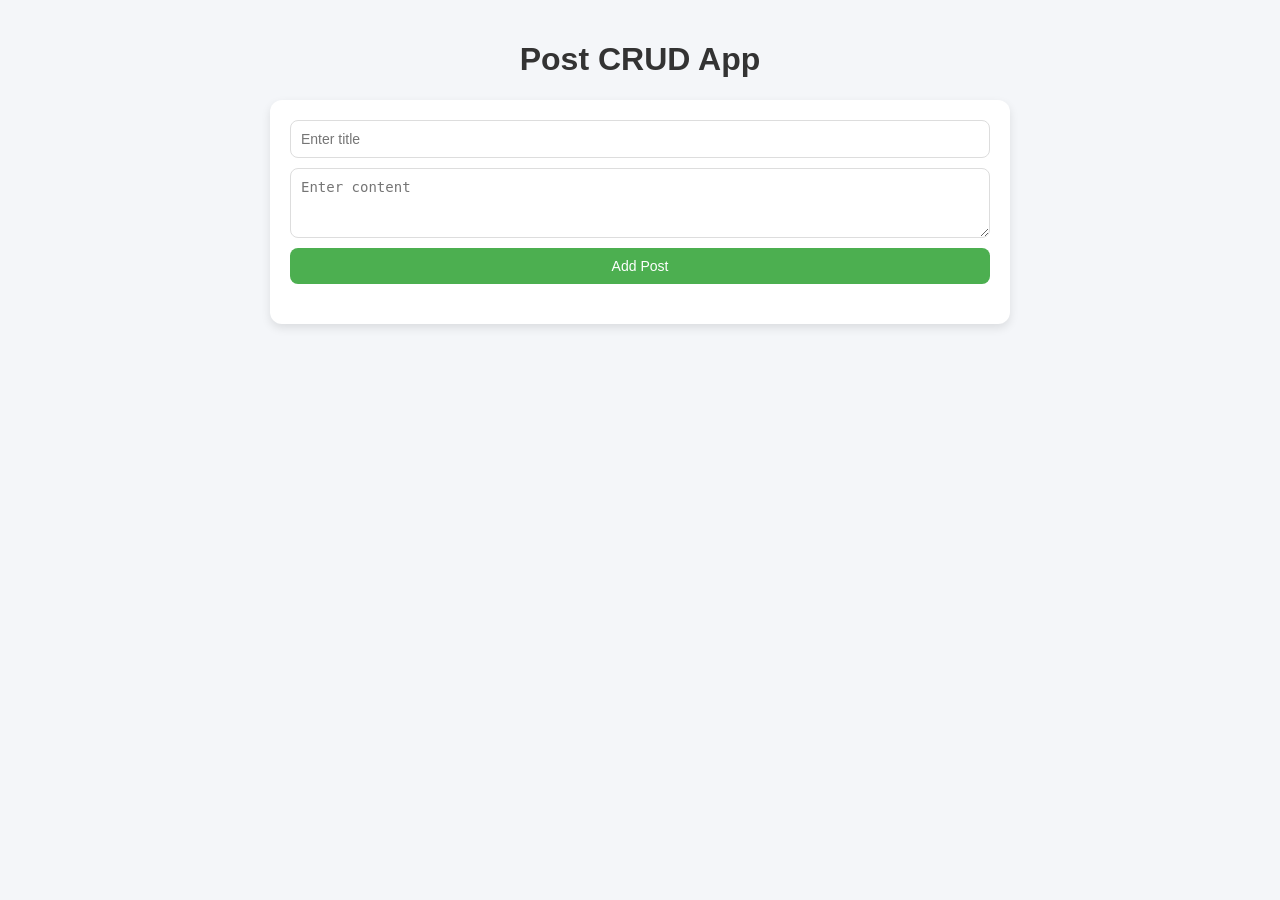
==== post_crud_app/index.html @ da219340 "Add files via upload" ====
<!DOCTYPE html>
<html lang="en">
<head>
  <meta charset="UTF-8">
  <meta name="viewport" content="width=device-width, initial-scale=1.0">
  <title>Post CRUD App</title>
  <link rel="stylesheet" href="style.css">
</head>
<body>
  <h1>Post CRUD App</h1>
  <div class="container">
    <form id="postForm">
      <input type="text" id="title" placeholder="Enter title" required>
      <textarea id="content" rows="3" placeholder="Enter content" required></textarea>
      <button type="submit">Add Post</button>
    </form>

    <div id="posts"></div>
  </div>

  <script src="script.js"></script>
</body>
</html>
---- post_crud_app/style.css ----
body {
  font-family: Arial, sans-serif;
  background: #f4f6f9;
  margin: 0;
  padding: 20px;
}

h1 {
  text-align: center;
  color: #333;
}

.container {
  max-width: 700px;
  margin: 0 auto;
  background: #fff;
  padding: 20px;
  border-radius: 12px;
  box-shadow: 0 4px 10px rgba(0,0,0,0.1);
}

form {
  display: flex;
  flex-direction: column;
  gap: 10px;
  margin-bottom: 20px;
}

input, textarea {
  padding: 10px;
  border: 1px solid #ddd;
  border-radius: 8px;
  font-size: 14px;
}

button {
  padding: 10px;
  border: none;
  border-radius: 8px;
  background: #4CAF50;
  color: white;
  cursor: pointer;
  font-size: 14px;
}

button:hover {
  background: #45a049;
}

.post {
  background: #fafafa;
  border: 1px solid #ddd;
  padding: 15px;
  margin-bottom: 10px;
  border-radius: 10px;
  position: relative;
}

.post h3 {
  margin: 0 0 8px;
}

.actions {
  position: absolute;
  top: 10px;
  right: 10px;
}

.actions button {
  margin-left: 5px;
  padding: 5px 10px;
  font-size: 12px;
}

.edit {
  background: #ffa500;
}

.delete {
  background: #e53935;
}
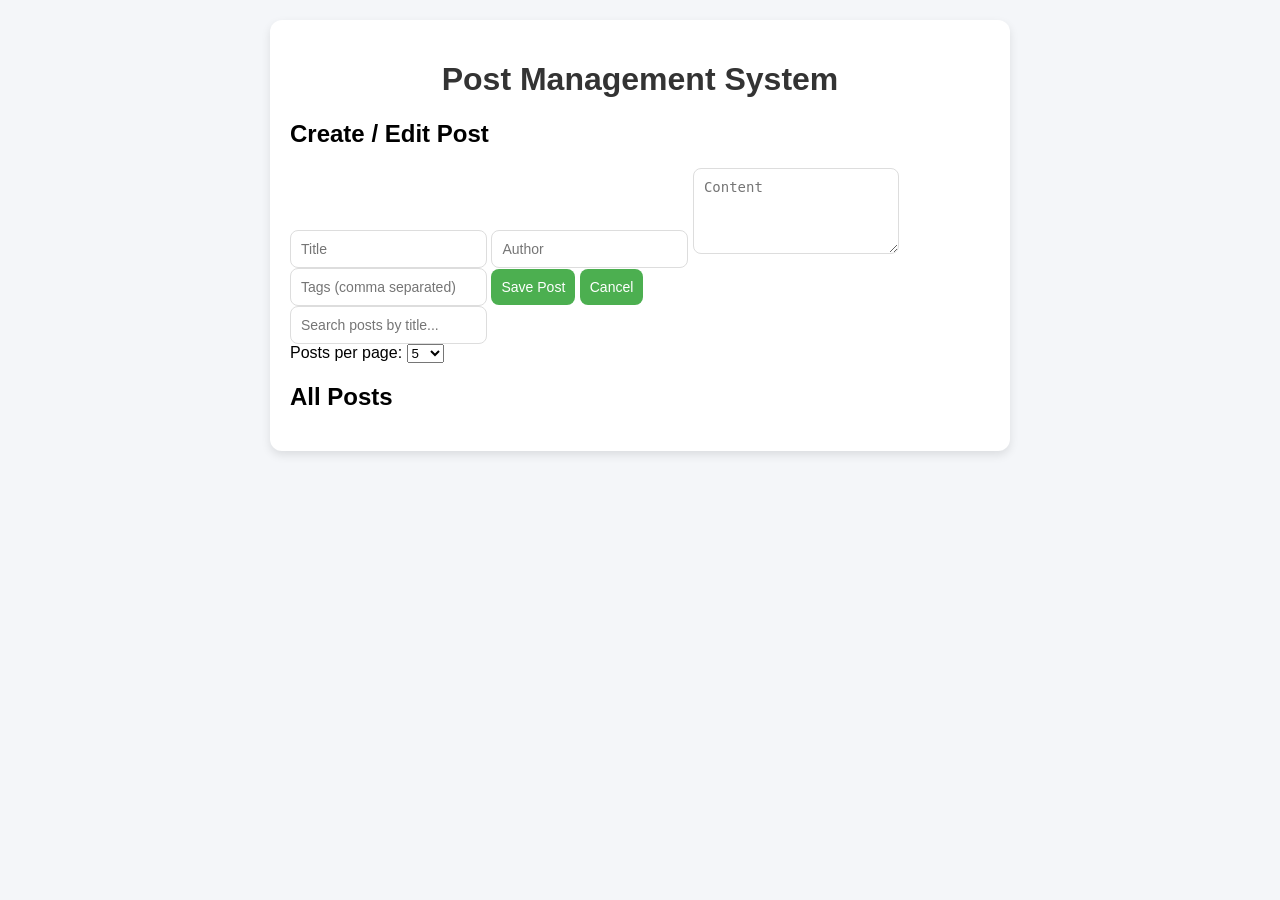
==== commit 41eff952: "Rename app title and update form structure" ====
--- a/post_crud_app/index.html
+++ b/post_crud_app/index.html
@@ -3,21 +3,40 @@
 <head>
   <meta charset="UTF-8">
   <meta name="viewport" content="width=device-width, initial-scale=1.0">
-  <title>Post CRUD App</title>
+  <title>Post Management System</title>
   <link rel="stylesheet" href="style.css">
 </head>
 <body>
-  <h1>Post CRUD App</h1>
   <div class="container">
-    <form id="postForm">
-      <input type="text" id="title" placeholder="Enter title" required>
-      <textarea id="content" rows="3" placeholder="Enter content" required></textarea>
-      <button type="submit">Add Post</button>
-    </form>
+    <h1>Post Management System</h1>
+    <div>
+      <h2>Create / Edit Post</h2>
+      <input type="hidden" id="postId">
+      <input type="text" id="title" placeholder="Title" required>
+      <input type="text" id="author" placeholder="Author" required>
+      <textarea id="content" placeholder="Content" rows="4" required></textarea>
+      <input type="text" id="tags" placeholder="Tags (comma separated)">
+      <button class="add" onclick="savePost()">Save Post</button>
+      <button class="cancel" onclick="resetForm()">Cancel</button>
+    </div>
 
-    <div id="posts"></div>
+    <div class="search-box">
+      <input type="text" id="search" placeholder="Search posts by title..." onkeyup="renderPosts()">
+    </div>
+
+    <div class="per-page">
+      <label for="perPage">Posts per page:</label>
+      <select id="perPage" onchange="changePostsPerPage()">
+        <option value="5">5</option>
+        <option value="10">10</option>
+      </select>
+    </div>
+
+    <h2>All Posts</h2>
+    <div id="postList"></div>
+    <div class="pagination" id="pagination"></div>
   </div>
 
   <script src="script.js"></script>
 </body>
-</html>+</html>
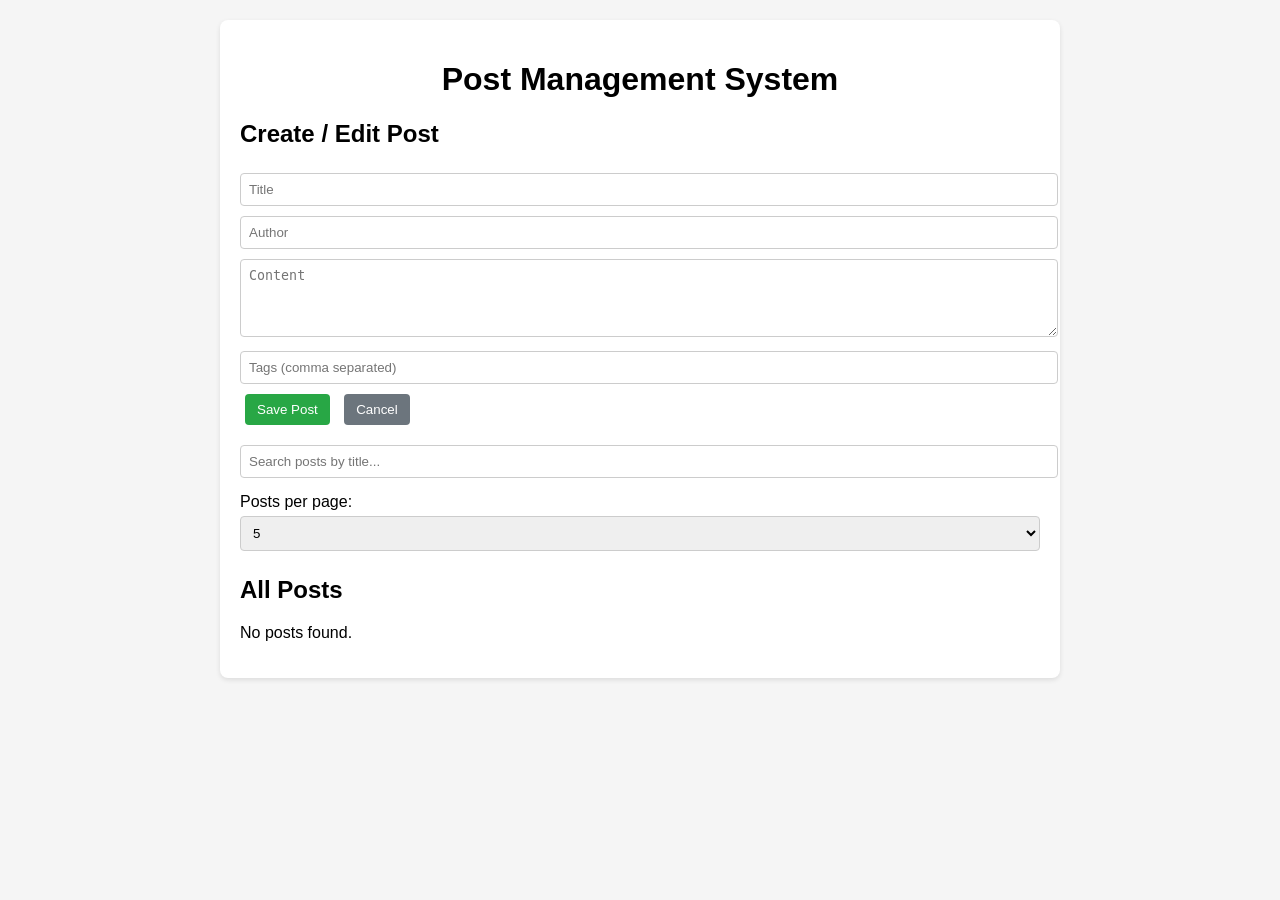
==== commit fb2c0588: "Update index.html" ====
--- a/post_crud_app/index.html
+++ b/post_crud_app/index.html
@@ -13,9 +13,13 @@
       <h2>Create / Edit Post</h2>
       <input type="hidden" id="postId">
       <input type="text" id="title" placeholder="Title" required>
+      <br>
       <input type="text" id="author" placeholder="Author" required>
+      <br>
       <textarea id="content" placeholder="Content" rows="4" required></textarea>
+      <br>
       <input type="text" id="tags" placeholder="Tags (comma separated)">
+      <br>
       <button class="add" onclick="savePost()">Save Post</button>
       <button class="cancel" onclick="resetForm()">Cancel</button>
     </div>
--- a/post_crud_app/style.css
+++ b/post_crud_app/style.css
@@ -1,81 +1,16 @@
-body {
-  font-family: Arial, sans-serif;
-  background: #f4f6f9;
-  margin: 0;
-  padding: 20px;
-}
-
-h1 {
-  text-align: center;
-  color: #333;
-}
-
-.container {
-  max-width: 700px;
-  margin: 0 auto;
-  background: #fff;
-  padding: 20px;
-  border-radius: 12px;
-  box-shadow: 0 4px 10px rgba(0,0,0,0.1);
-}
-
-form {
-  display: flex;
-  flex-direction: column;
-  gap: 10px;
-  margin-bottom: 20px;
-}
-
-input, textarea {
-  padding: 10px;
-  border: 1px solid #ddd;
-  border-radius: 8px;
-  font-size: 14px;
-}
-
-button {
-  padding: 10px;
-  border: none;
-  border-radius: 8px;
-  background: #4CAF50;
-  color: white;
-  cursor: pointer;
-  font-size: 14px;
-}
-
-button:hover {
-  background: #45a049;
-}
-
-.post {
-  background: #fafafa;
-  border: 1px solid #ddd;
-  padding: 15px;
-  margin-bottom: 10px;
-  border-radius: 10px;
-  position: relative;
-}
-
-.post h3 {
-  margin: 0 0 8px;
-}
-
-.actions {
-  position: absolute;
-  top: 10px;
-  right: 10px;
-}
-
-.actions button {
-  margin-left: 5px;
-  padding: 5px 10px;
-  font-size: 12px;
-}
-
-.edit {
-  background: #ffa500;
-}
-
-.delete {
-  background: #e53935;
-}+body { font-family: Arial, sans-serif; margin: 20px; background: #f5f5f5; }
+h1 { text-align: center; }
+.container { max-width: 800px; margin: auto; background: white; padding: 20px; border-radius: 8px; box-shadow: 0 2px 5px rgba(0,0,0,0.1); }
+input, textarea, select { width: 100%; padding: 8px; margin: 5px 0; border: 1px solid #ccc; border-radius: 4px; }
+button { padding: 8px 12px; margin: 5px; border: none; border-radius: 4px; cursor: pointer; }
+button.add { background: #28a745; color: white; }
+button.edit { background: #ffc107; color: black; }
+button.delete { background: #dc3545; color: white; }
+button.cancel { background: #6c757d; color: white; }
+.post { border: 1px solid #ddd; padding: 10px; margin: 10px 0; border-radius: 5px; background: #fafafa; }
+.tags { margin-top: 5px; }
+.tag { display: inline-block; background: #e0e0e0; padding: 3px 8px; margin-right: 5px; border-radius: 3px; font-size: 12px; }
+.search-box { margin: 10px 0; }
+.pagination { margin-top: 15px; text-align: center; }
+.pagination button { margin: 2px; padding: 6px 10px; }
+.per-page { margin: 10px 0; }
